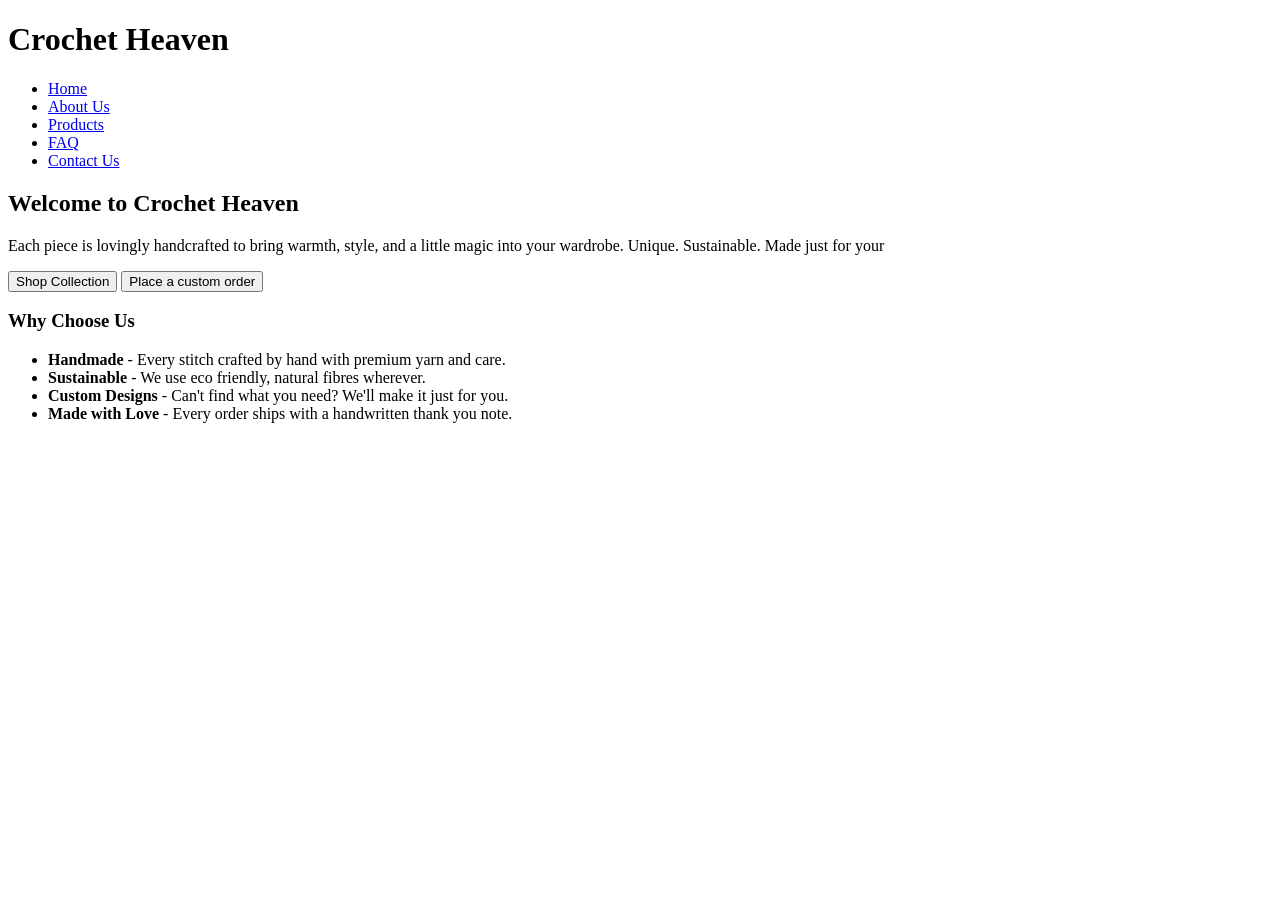
==== index.html @ c9ba2f5b "Add files via upload" ====
<!DOCTYPE html>
<html lang="en">
<head>
    <meta charset="UTF-8" />
    <meta name="viewport" content="width=device-width, initial-scale=1.0" />
    <link rel="stylesheet" href="./CSS/style.css" />
    <title>Home - Crochet Heaven</title>
</head>
<body>
    <header>
        <h1>Crochet Heaven</h1>
        <nav>
            <ul>
                <li><a href="./index.html">Home</a></li>
                <li><a href="./about.html">About Us</a></li>
                <li><a href="./products.html">Products</a></li>
                <li><a href="./FAQ.html">FAQ</a></li>
                <li><a href="./contactus.html">Contact Us</a></li>
            </ul>
        </nav>
    </header>
    <!--Section-->
    <section>
        <h2> Welcome to Crochet Heaven</h2>
        <p>Each piece is lovingly handcrafted to bring warmth, style, and a little magic into your wardrobe. Unique. Sustainable. Made just for your</p>
        <a  href="./products.html"><button>Shop Collection</button></a>
        <a  href="./products.html"><button>Place a custom order</button></a>
        <h3>Why Choose Us</h3>
        <ul>
            <li><strong>Handmade</strong> - Every stitch crafted by hand with premium yarn and care.</li>
            <li><strong>Sustainable</strong> - We use eco friendly, natural fibres wherever.</li>   
            <li><strong>Custom Designs</strong> - Can't find what you need? We'll make it just for you.</li> 
            <li><strong>Made with Love</strong> - Every order ships with a handwritten thank you note.</li>
        </ul>
    </section>
</body>
    
</html>
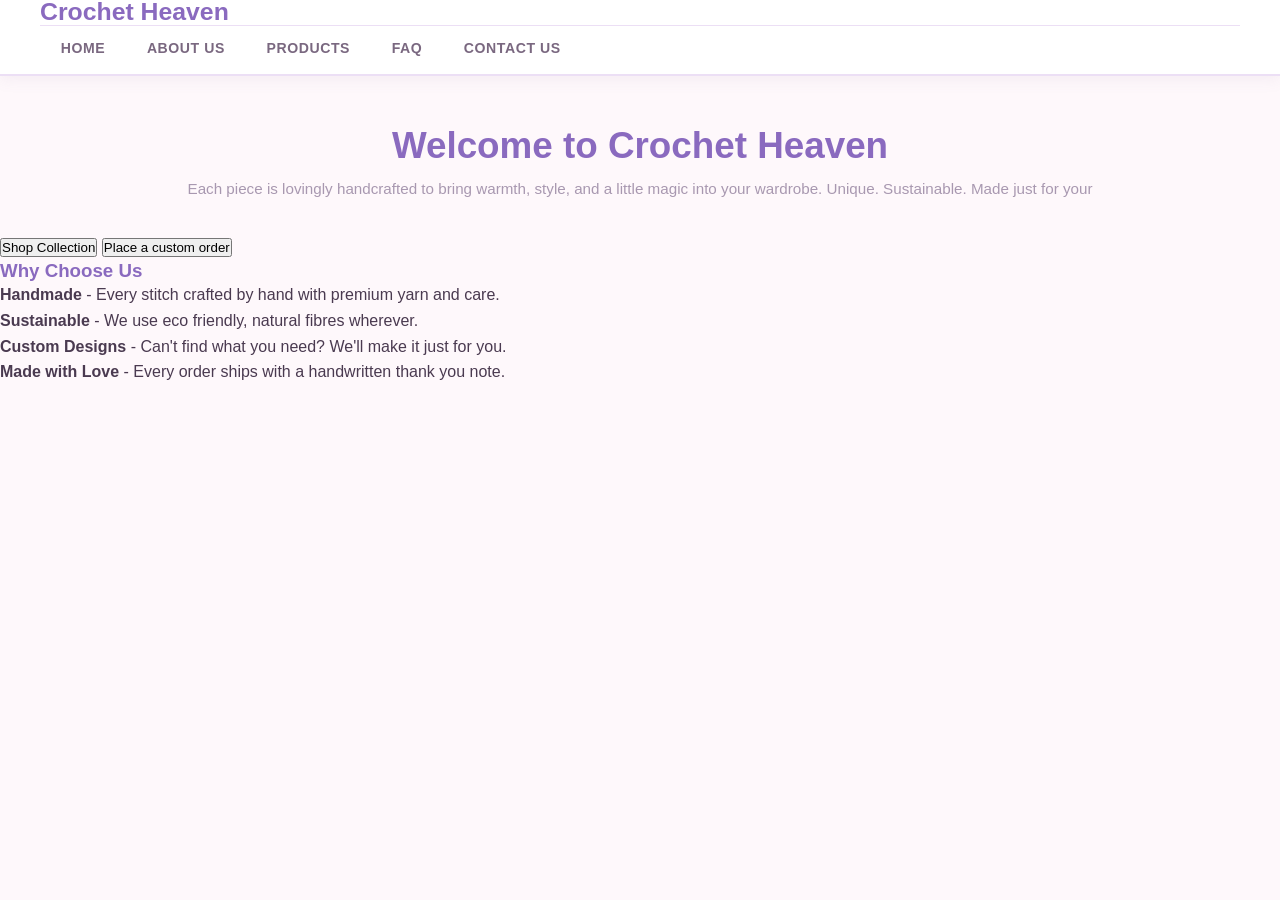
==== commit e77bc912: "Move files to root for GitHub Pages deployment" ====
--- a/index.html
+++ b/index.html
@@ -1,38 +1,38 @@
-<!DOCTYPE html>
-<html lang="en">
-<head>
-    <meta charset="UTF-8" />
-    <meta name="viewport" content="width=device-width, initial-scale=1.0" />
-    <link rel="stylesheet" href="./CSS/style.css" />
-    <title>Home - Crochet Heaven</title>
-</head>
-<body>
-    <header>
-        <h1>Crochet Heaven</h1>
-        <nav>
-            <ul>
-                <li><a href="./index.html">Home</a></li>
-                <li><a href="./about.html">About Us</a></li>
-                <li><a href="./products.html">Products</a></li>
-                <li><a href="./FAQ.html">FAQ</a></li>
-                <li><a href="./contactus.html">Contact Us</a></li>
-            </ul>
-        </nav>
-    </header>
-    <!--Section-->
-    <section>
-        <h2> Welcome to Crochet Heaven</h2>
-        <p>Each piece is lovingly handcrafted to bring warmth, style, and a little magic into your wardrobe. Unique. Sustainable. Made just for your</p>
-        <a  href="./products.html"><button>Shop Collection</button></a>
-        <a  href="./products.html"><button>Place a custom order</button></a>
-        <h3>Why Choose Us</h3>
-        <ul>
-            <li><strong>Handmade</strong> - Every stitch crafted by hand with premium yarn and care.</li>
-            <li><strong>Sustainable</strong> - We use eco friendly, natural fibres wherever.</li>   
-            <li><strong>Custom Designs</strong> - Can't find what you need? We'll make it just for you.</li> 
-            <li><strong>Made with Love</strong> - Every order ships with a handwritten thank you note.</li>
-        </ul>
-    </section>
-</body>
-    
+<!DOCTYPE html>
+<html lang="en">
+<head>
+    <meta charset="UTF-8" />
+    <meta name="viewport" content="width=device-width, initial-scale=1.0" />
+    <link rel="stylesheet" href="./style.css" />
+    <title>Home - Crochet Heaven</title>
+</head>
+<body>
+    <header>
+        <h1>Crochet Heaven</h1>
+        <nav>
+            <ul>
+                <li><a href="./index.html">Home</a></li>
+                <li><a href="./about.html">About Us</a></li>
+                <li><a href="./products.html">Products</a></li>
+                <li><a href="./FAQ.html">FAQ</a></li>
+                <li><a href="./contactus.html">Contact Us</a></li>
+            </ul>
+        </nav>
+    </header>
+    <!--Section-->
+    <section>
+        <h2> Welcome to Crochet Heaven</h2>
+        <p>Each piece is lovingly handcrafted to bring warmth, style, and a little magic into your wardrobe. Unique. Sustainable. Made just for your</p>
+        <a  href="./products.html"><button>Shop Collection</button></a>
+        <a  href="./products.html"><button>Place a custom order</button></a>
+        <h3>Why Choose Us</h3>
+        <ul>
+            <li><strong>Handmade</strong> - Every stitch crafted by hand with premium yarn and care.</li>
+            <li><strong>Sustainable</strong> - We use eco friendly, natural fibres wherever.</li>   
+            <li><strong>Custom Designs</strong> - Can't find what you need? We'll make it just for you.</li> 
+            <li><strong>Made with Love</strong> - Every order ships with a handwritten thank you note.</li>
+        </ul>
+    </section>
+</body>
+    
 </html>
--- a/style.css
+++ b/style.css
@@ -0,0 +1,750 @@
+
+
+:root {
+  
+  --pink:        #f9d7e3;
+  --pink-mid:    #f0b8cc;
+  --pink-deep:   #d97fa5;
+  --blue:        #cde8f5;
+  --blue-mid:    #a8d4eb;
+  --blue-deep:   #5fa8cc;
+  --lavender:    #ddd0f0;
+  --lav-mid:     #c4b0e0;
+  --lav-deep:    #8a6abf;
+  --bg:          #fef8fb;
+  --white:       #ffffff;
+  --text:        #4a3a50;
+  --text-light:  #7a6880;
+  --text-xlight: #a898b0;
+  --border:      #ecdff5;
+  --shadow:      rgba(140, 110, 160, 0.10);
+}
+
+
+
+
+*,
+*::before,
+*::after {
+  margin: 0;
+  padding: 0;
+  box-sizing: border-box;
+}
+
+html {
+  scroll-behavior: smooth;
+}
+
+body {
+  font-family: 'Nunito', sans-serif;
+  background-color: var(--bg);
+  color: var(--text);
+  line-height: 1.6;
+  min-height: 100vh;
+}
+
+h1, h2, h3, h4, h5, h6 {
+  font-family: 'Quicksand', sans-serif;
+  font-weight: 700;
+  color: var(--lav-deep);
+  line-height: 1.2;
+}
+
+p {
+  color: var(--text-light);
+  font-size: 0.95rem;
+  line-height: 1.75;
+}
+
+a {
+  color: var(--pink-deep);
+  text-decoration: none;
+  transition: color 0.2s;
+}
+
+a:hover {
+  color: var(--lav-deep);
+  text-decoration: underline;
+}
+
+img {
+  display: block;
+  max-width: 100%;
+  height: auto;
+  border-radius: 12px;
+}
+
+ul {
+  list-style: none;
+}
+
+hr {
+  border: none;
+  border-top: 1.5px solid var(--border);
+  margin: 3rem auto;
+  max-width: 900px;
+}
+
+
+/* ── 3. HEADER ─────────────────────────────────────────────── */
+
+header {
+  background-color: var(--white);
+  border-bottom: 2px solid var(--border);
+  padding: 0 2.5rem;
+  position: sticky;
+  top: 0;
+  z-index: 200;
+  box-shadow: 0 2px 16px var(--shadow);
+}
+
+/* Logo row */
+header > div:first-child {
+  display: flex;
+  align-items: center;
+  justify-content: space-between;
+  padding: 1rem 0;
+  gap: 1rem;
+  flex-wrap: wrap;
+}
+
+header h1 {
+  font-size: 1.55rem;
+  color: var(--lav-deep);
+  line-height: 1;
+}
+
+header > div:first-child > div > p {
+  font-size: 0.7rem;
+  color: var(--pink-deep);
+  letter-spacing: 0.14em;
+  text-transform: uppercase;
+  font-weight: 600;
+}
+
+/* Search bar */
+header input[type="text"] {
+  border: 1.5px solid var(--lav-mid);
+  border-right: none;
+  border-radius: 50px 0 0 50px;
+  padding: 0.45rem 1rem;
+  font-family: 'Nunito', sans-serif;
+  font-size: 0.85rem;
+  color: var(--text);
+  background: var(--bg);
+  outline: none;
+  width: 190px;
+  transition: border-color 0.2s, box-shadow 0.2s;
+}
+
+header input[type="text"]:focus {
+  border-color: var(--lav-deep);
+  box-shadow: 0 0 0 3px rgba(138, 106, 191, 0.12);
+}
+
+header input[type="text"]::placeholder {
+  color: var(--text-xlight);
+}
+
+/* My Account button & Search button share base button styles */
+header button {
+  background: linear-gradient(135deg, var(--lav-deep), var(--pink-deep));
+  color: white;
+  border: none;
+  cursor: pointer;
+  padding: 0.48rem 1rem;
+  font-family: 'Nunito', sans-serif;
+  font-size: 0.85rem;
+  font-weight: 600;
+  transition: opacity 0.2s, transform 0.15s;
+}
+
+header button:hover {
+  opacity: 0.88;
+  transform: translateY(-1px);
+}
+
+/* Search button — right half */
+header > div:nth-child(2) button {
+  border-radius: 0 50px 50px 0;
+}
+
+/* My Account button — standalone */
+header > div:nth-child(3) button {
+  background: linear-gradient(135deg, var(--pink-mid), var(--lav-mid));
+  color: var(--lav-deep);
+  border-radius: 50px;
+  padding: 0.5rem 1.2rem;
+  font-family: 'Quicksand', sans-serif;
+  font-weight: 700;
+  box-shadow: 0 2px 8px rgba(196, 176, 224, 0.4);
+}
+
+header > div:nth-child(3) button:hover {
+  box-shadow: 0 4px 14px rgba(196, 176, 224, 0.5);
+}
+
+
+/* NAVIGATION */
+
+nav {
+  border-top: 1px solid var(--border);
+}
+
+nav ul {
+  display: flex;
+  gap: 0;
+  padding: 0;
+}
+
+nav ul li a {
+  display: block;
+  text-decoration: none;
+  color: var(--text-light);
+  font-family: 'Quicksand', sans-serif;
+  font-size: 0.88rem;
+  font-weight: 600;
+  letter-spacing: 0.04em;
+  text-transform: uppercase;
+  padding: 0.7rem 1.3rem;
+  border-bottom: 3px solid transparent;
+  transition: color 0.2s, border-color 0.2s;
+}
+
+nav ul li a:hover,
+nav ul li a.active {
+  color: var(--lav-deep);
+  border-bottom-color: var(--lav-deep);
+  text-decoration: none;
+}
+
+/* MAIN & SECTIONS */
+
+main {
+  max-width: 1100px;
+  margin: 0 auto;
+  padding: 0 1.5rem;
+}
+
+section {
+  padding: 3rem 0 4rem;
+}
+
+section h2 {
+  font-size: clamp(1.6rem, 4vw, 2.3rem);
+  color: var(--lav-deep);
+  margin-bottom: 0.5rem;
+  text-align: center;
+}
+
+section > p:first-of-type {
+  text-align: center;
+  color: var(--text-xlight);
+  margin-bottom: 2rem;
+}
+
+
+/* HOME — HERO */
+
+#home {
+  background: linear-gradient(160deg, #fce8f0 0%, #e8d8f5 45%, #cde8f5 100%);
+  border-radius: 24px;
+  padding: 4.5rem 2.5rem;
+  text-align: center;
+  margin-top: 2rem;
+}
+
+#home h2 {
+  font-size: clamp(2rem, 5vw, 3.4rem);
+  color: var(--lav-deep);
+  margin-bottom: 1rem;
+}
+
+#home > p {
+  max-width: 500px;
+  margin: 0 auto 2.2rem;
+  font-size: 1.05rem;
+  color: var(--text-light);
+}
+
+/* Hero call-to-action buttons */
+#home > a button {
+  background: linear-gradient(135deg, var(--pink-deep), var(--lav-deep));
+  color: white;
+  border: none;
+  cursor: pointer;
+  padding: 0.85rem 2.2rem;
+  border-radius: 50px;
+  font-family: 'Quicksand', sans-serif;
+  font-size: 0.95rem;
+  font-weight: 700;
+  margin: 0.3rem;
+  box-shadow: 0 6px 20px rgba(138, 106, 191, 0.25);
+  transition: transform 0.15s, box-shadow 0.2s;
+}
+
+#home > a button:hover {
+  transform: translateY(-2px);
+  box-shadow: 0 10px 26px rgba(138, 106, 191, 0.32);
+}
+
+#home > a:last-of-type button {
+  background: rgba(255, 255, 255, 0.85);
+  color: var(--lav-deep);
+  border: 2px solid var(--lav-mid);
+  box-shadow: none;
+}
+
+#home > a:last-of-type button:hover {
+  background: var(--lavender);
+}
+
+/* "Why Choose Us" list */
+#home h3 {
+  font-size: 1.3rem;
+  color: var(--lav-deep);
+  margin: 2.5rem 0 1.2rem;
+}
+
+#home ul {
+  display: grid;
+  grid-template-columns: repeat(auto-fit, minmax(200px, 1fr));
+  gap: 1.2rem;
+  max-width: 860px;
+  margin: 0 auto;
+  text-align: left;
+}
+
+#home ul li {
+  background: var(--white);
+  border-radius: 16px;
+  padding: 1.3rem 1.2rem;
+  border: 1.5px solid var(--border);
+  box-shadow: 0 3px 12px var(--shadow);
+  font-size: 0.88rem;
+  color: var(--text-light);
+  line-height: 1.55;
+  transition: transform 0.2s, box-shadow 0.2s;
+}
+
+#home ul li:hover {
+  transform: translateY(-4px);
+  box-shadow: 0 8px 22px rgba(140, 110, 160, 0.14);
+}
+
+#home ul li strong {
+  display: block;
+  color: var(--lav-deep);
+  font-family: 'Quicksand', sans-serif;
+  font-size: 0.97rem;
+  margin-bottom: 0.3rem;
+}
+
+
+/*  ABOUT US */
+
+#about {
+  display: grid;
+  grid-template-columns: 1fr 1fr;
+  gap: 3rem;
+  align-items: start;
+  text-align: left;
+}
+
+#about h2 {
+  grid-column: 1 / -1;
+  text-align: center;
+}
+
+#about h3 {
+  font-size: 1.5rem;
+  color: var(--lav-deep);
+  margin-bottom: 0.9rem;
+}
+
+#about p {
+  margin-bottom: 0.9rem;
+  color: var(--text-light);
+}
+
+/* Tags list */
+#about ul {
+  display: flex;
+  flex-wrap: wrap;
+  gap: 0.5rem;
+  margin-top: 1rem;
+}
+
+#about ul li {
+  background: var(--lavender);
+  color: var(--lav-deep);
+  padding: 0.28rem 0.9rem;
+  border-radius: 50px;
+  font-size: 0.78rem;
+  font-weight: 700;
+  letter-spacing: 0.04em;
+}
+
+@media (max-width: 640px) {
+  #about {
+    grid-template-columns: 1fr;
+  }
+}
+
+
+/*  PRODUCTS */
+
+#products {
+  text-align: center;
+}
+
+#products article {
+  display: inline-block;
+  vertical-align: top;
+  width: calc(25% - 1.2rem);
+  margin: 0.6rem;
+  background: var(--white);
+  border-radius: 20px;
+  overflow: hidden;
+  border: 1.5px solid var(--border);
+  box-shadow: 0 3px 14px var(--shadow);
+  text-align: left;
+  transition: transform 0.2s, box-shadow 0.2s;
+}
+
+#products article:hover {
+  transform: translateY(-6px);
+  box-shadow: 0 14px 32px rgba(140, 110, 160, 0.16);
+}
+
+#products article img {
+  width: 100%;
+  height: 200px;
+  object-fit: cover;
+  border-radius: 0;
+  background: var(--lavender);
+}
+
+#products article h3 {
+  font-size: 1rem;
+  color: var(--lav-deep);
+  padding: 0.8rem 1rem 0.2rem;
+}
+
+#products article p {
+  padding: 0 1rem;
+  font-size: 0.8rem;
+  color: var(--text-xlight);
+  line-height: 1.4;
+}
+
+/* Price list item */
+#products article p:last-of-type {
+  padding-bottom: 0.8rem;
+}
+
+#products article p strong {
+  color: var(--pink-deep);
+  font-size: 1rem;
+}
+
+/* Bestseller / New badge — first strong in first p */
+#products article p:first-of-type strong {
+  display: inline-block;
+  background: linear-gradient(135deg, var(--pink-mid), var(--lav-mid));
+  color: white;
+  font-size: 0.67rem;
+  padding: 0.18rem 0.65rem;
+  border-radius: 50px;
+  letter-spacing: 0.06em;
+  text-transform: uppercase;
+}
+
+#products article button {
+  display: block;
+  margin: 0 1rem 1rem;
+  background: linear-gradient(135deg, var(--blue-mid), var(--lav-mid));
+  color: white;
+  border: none;
+  cursor: pointer;
+  padding: 0.42rem 1rem;
+  border-radius: 50px;
+  font-family: 'Quicksand', sans-serif;
+  font-size: 0.8rem;
+  font-weight: 700;
+  transition: opacity 0.2s, transform 0.15s;
+}
+
+#products article button:hover {
+  opacity: 0.88;
+  transform: scale(1.04);
+}
+
+@media (max-width: 900px) {
+  #products article { width: calc(50% - 1.2rem); }
+}
+
+@media (max-width: 540px) {
+  #products article { width: 100%; margin: 0.6rem 0; }
+}
+
+
+/*FORMS (Custom Order & Contact) */
+
+section form {
+  max-width: 600px;
+  margin: 0 auto;
+  background: var(--white);
+  border-radius: 20px;
+  padding: 2rem;
+  border: 1.5px solid var(--border);
+  box-shadow: 0 3px 14px var(--shadow);
+}
+
+section form label {
+  display: block;
+  font-size: 0.8rem;
+  font-weight: 700;
+  color: var(--lav-deep);
+  letter-spacing: 0.06em;
+  text-transform: uppercase;
+  margin-bottom: 0.35rem;
+  margin-top: 1rem;
+}
+
+section form input[type="text"],
+section form input[type="email"],
+section form select,
+section form textarea {
+  width: 100%;
+  padding: 0.72rem 1rem;
+  border: 1.5px solid var(--border);
+  border-radius: 12px;
+  background: var(--bg);
+  color: var(--text);
+  font-family: 'Nunito', sans-serif;
+  font-size: 0.9rem;
+  outline: none;
+  transition: border-color 0.2s, box-shadow 0.2s;
+}
+
+section form input:focus,
+section form select:focus,
+section form textarea:focus {
+  border-color: var(--lav-mid);
+  box-shadow: 0 0 0 3px rgba(196, 176, 224, 0.25);
+}
+
+section form textarea {
+  resize: vertical;
+  min-height: 110px;
+}
+
+section form br {
+  display: none;
+}
+
+section form button[type="submit"] {
+  display: block;
+  width: 100%;
+  margin-top: 1.5rem;
+  background: linear-gradient(135deg, var(--pink-deep), var(--lav-deep));
+  color: white;
+  border: none;
+  cursor: pointer;
+  padding: 0.95rem;
+  border-radius: 14px;
+  font-family: 'Quicksand', sans-serif;
+  font-size: 1rem;
+  font-weight: 700;
+  letter-spacing: 0.04em;
+  box-shadow: 0 6px 18px rgba(138, 106, 191, 0.22);
+  transition: transform 0.15s, box-shadow 0.2s;
+}
+
+section form button[type="submit"]:hover {
+  transform: translateY(-2px);
+  box-shadow: 0 10px 24px rgba(138, 106, 191, 0.3);
+}
+
+/* "How it works" info paragraph above form */
+#custom p strong {
+  color: var(--pink-deep);
+}
+
+#custom > p:nth-of-type(2) {
+  max-width: 600px;
+  margin: 0 auto 1.5rem;
+  background: linear-gradient(135deg, var(--pink), var(--lavender));
+  border-left: 4px solid var(--lav-mid);
+  border-radius: 12px;
+  padding: 1rem 1.2rem;
+  font-size: 0.87rem;
+  color: var(--lav-deep);
+  text-align: left;
+}
+
+
+/* FAQ  */
+
+#faq {
+  max-width: 700px;
+  margin: 0 auto;
+}
+
+#faq h3 {
+  font-size: 1rem;
+  color: var(--lav-deep);
+  background: var(--white);
+  border: 1.5px solid var(--border);
+  border-radius: 14px 14px 0 0;
+  padding: 1rem 1.3rem;
+  margin-top: 0.9rem;
+  cursor: default;
+  box-shadow: 0 2px 8px var(--shadow);
+}
+
+#faq h3 + p {
+  background: var(--white);
+  border: 1.5px solid var(--border);
+  border-top: none;
+  border-radius: 0 0 14px 14px;
+  padding: 0.8rem 1.3rem 1.1rem;
+  font-size: 0.9rem;
+  color: var(--text-light);
+  line-height: 1.75;
+  margin-bottom: 0;
+  box-shadow: 0 3px 10px var(--shadow);
+}
+
+
+/* CONTACT US */
+
+#contact {
+  max-width: 900px;
+  margin: 0 auto;
+}
+
+#contact h3 {
+  font-size: 1.2rem;
+  color: var(--lav-deep);
+  margin: 2rem 0 0.8rem;
+  text-align: left;
+}
+
+/* Contact info list */
+#contact ul {
+  background: var(--white);
+  border-radius: 16px;
+  border: 1.5px solid var(--border);
+  padding: 1.2rem 1.5rem;
+  box-shadow: 0 3px 14px var(--shadow);
+  margin-bottom: 1.5rem;
+}
+
+#contact ul li {
+  padding: 0.55rem 0;
+  border-bottom: 1px solid var(--border);
+  font-size: 0.9rem;
+  color: var(--text-light);
+}
+
+#contact ul li:last-child {
+  border-bottom: none;
+}
+
+#contact ul li strong {
+  color: var(--lav-deep);
+  margin-right: 0.4rem;
+}
+
+#contact ul li a {
+  color: var(--pink-deep);
+  font-weight: 600;
+}
+
+#contact ul li a:hover {
+  color: var(--lav-deep);
+}
+
+
+/*  FOOTER */
+
+footer {
+  background: linear-gradient(135deg, var(--lav-deep), #7056a8);
+  color: rgba(255, 255, 255, 0.85);
+  text-align: center;
+  padding: 2.5rem 2rem;
+  margin-top: 4rem;
+}
+
+footer p {
+  color: rgba(255, 255, 255, 0.75);
+  font-size: 0.85rem;
+  line-height: 1.8;
+}
+
+footer strong {
+  font-family: 'Quicksand', sans-serif;
+  font-size: 1.1rem;
+  color: white;
+}
+
+footer a {
+  color: rgba(255, 255, 255, 0.75);
+}
+
+footer a:hover {
+  color: white;
+  text-decoration: underline;
+}
+
+
+/*  RESPONSIVE  */
+
+@media (max-width: 768px) {
+  header {
+    padding: 0 1.2rem;
+  }
+
+  header > div:first-child {
+    flex-direction: column;
+    align-items: flex-start;
+    gap: 0.8rem;
+  }
+
+  nav ul {
+    flex-wrap: wrap;
+  }
+
+  nav ul li a {
+    padding: 0.6rem 0.8rem;
+    font-size: 0.78rem;
+  }
+
+  main {
+    padding: 0 1rem;
+  }
+
+  #home {
+    padding: 3rem 1.2rem;
+  }
+
+  #about {
+    grid-template-columns: 1fr;
+  }
+
+  section form {
+    padding: 1.4rem;
+  }
+}
+
+@media (max-width: 480px) {
+  header input[type="text"] {
+    width: 130px;
+  }
+
+  #home h2 {
+    font-size: 1.8rem;
+  }
+}
